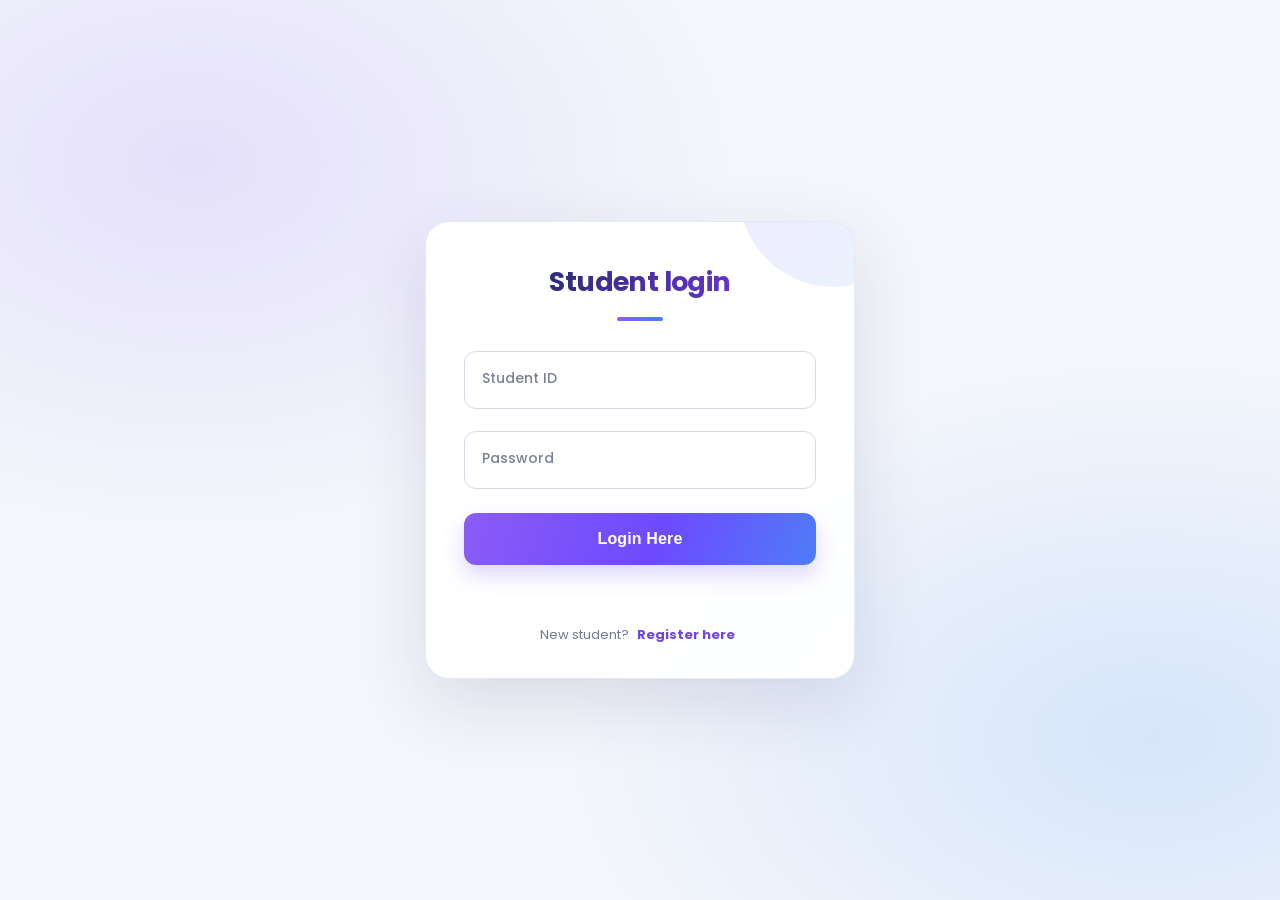
==== index.html @ 9620a956 "new update" ====
﻿<!DOCTYPE html>
<html lang="bn">
<head>
    <meta charset="UTF-8">
    <meta name="viewport" content="width=device-width, initial-scale=1.0">
    <title>Student Login - Online Exam</title>
    <link rel="stylesheet" href="css/style.css">
    <link rel="stylesheet" href="css/student-login.css">
</head>
<body>
    <div class="container login-container">
        <h2 style="text-align: center;">Student login</h2>
        <form id="login-form">
            <div class="form-group floating-field">
                <input type="text" id="login_id" placeholder=" " autocomplete="username" required>
                <label for="login_id">Student ID</label>
            </div>
            <div class="form-group floating-field">
                <input type="password" id="login_pass" placeholder=" " autocomplete="current-password" required>
                <label for="login_pass">Password</label>
            </div>
            <button type="submit" class="btn-submit" id="login-btn">Login Here</button>
            <p id="login-msg" style="text-align: center; margin-top: 15px; font-weight: bold;"></p>
        </form>
        <form id="register-form">
            <div class="form-group floating-field"><input type="text" id="register-name" placeholder=" " autocomplete="name" required><label for="register-name">Full Name</label></div>
            <div class="form-group floating-field"><input type="tel" id="register-mobile" placeholder=" " inputmode="tel" autocomplete="tel" required><label for="register-mobile">Mobile Number (Student ID)</label></div>
            <div class="form-group floating-field"><input type="password" id="register-password" placeholder=" " minlength="4" autocomplete="new-password" required><label for="register-password">Create Password</label></div>
            <button type="submit" class="btn-submit" id="register-btn">Create Account</button>
            <p id="register-msg" style="text-align: center; margin-top: 15px; font-weight: bold;"></p>
        </form>
        <p class="auth-switch"><span id="auth-switch-prompt">New student?</span> <button type="button" id="auth-switch-btn">Register here</button></p>
    </div>

    <script src="js/api.js?v=20260930-4"></script>
    <script src="js/login.js?v=20260930-3"></script>
</body>
</html>
---- css/style.css ----
/* Google Font Import */
@import url('https://fonts.googleapis.com/css2?family=Poppins:wght@300;400;500;600;700&display=swap');

/* Global Styles */
* {
    margin: 0;
    padding: 0;
    box-sizing: border-box;
}

body {
    font-family: 'Poppins', sans-serif;
    background-color: #f4f7f6;
    color: #333;
    line-height: 1.6;
}

/* =========================================
   Admin Panel Layout (Sidebar & Main)
   ========================================= */
.admin-wrapper {
    display: flex;
    min-height: 100vh;
}

.sidebar {
    width: 260px;
    background: #1e293b; /* Modern Dark Blue/Gray */
    color: #ffffff;
    padding-top: 30px;
    box-shadow: 4px 0 10px rgba(0, 0, 0, 0.1);
    z-index: 10;
}

.sidebar h2 {
    text-align: center;
    font-weight: 600;
    font-size: 22px;
    border-bottom: 1px solid #334155;
    padding-bottom: 20px;
    margin-bottom: 20px;
    letter-spacing: 1px;
}

.sidebar ul {
    list-style: none;
}

.sidebar ul li a {
    display: flex;
    align-items: center;
    padding: 15px 25px;
    color: #cbd5e1;
    text-decoration: none;
    font-size: 15px;
    font-weight: 500;
    border-left: 4px solid transparent;
    transition: all 0.3s ease;
}

.sidebar ul li a:hover, 
.sidebar ul li a.active {
    background: #334155;
    color: #ffffff;
    border-left: 4px solid #3b82f6; /* Blue highlight */
    padding-left: 30px;
}

.main-content {
    flex: 1;
    padding: 40px;
    background-color: #f8fafc;
}

/* =========================================
   Container & Cards
   ========================================= */
.container {
    max-width: 850px;
    margin: 0 AUto;
    background: #ffffff;
    padding: 35px 40px;
    border-radius: 12px;
    box-shadow: 0 10px 25px rgba(0, 0, 0, 0.05);
    border: 1px solid #e2e8f0;
}

.container h1, .container h2 {
    color: #0f172a;
    margin-bottom: 25px;
    font-weight: 600;
    border-bottom: 2px solid #f1f5f9;
    padding-bottom: 10px;
}

/* =========================================
   Forms & Inputs
   ========================================= */
.form-group {
    margin-bottom: 20px;
}

.form-group label {
    display: block;
    font-weight: 500;
    margin-bottom: 8px;
    color: #475569;
    font-size: 14px;
}

.form-group input, 
.form-group textarea, 
.form-group select {
    width: 100%;
    padding: 12px 15px;
    border: 1px solid #cbd5e1;
    border-radius: 8px;
    font-family: 'Poppins', sans-serif;
    font-size: 15px;
    background-color: #f8fafc;
    transition: all 0.3s ease;
}

.form-group input:focus, 
.form-group textarea:focus, 
.form-group select:focus {
    outline: none;
    border-color: #3b82f6;
    background-color: #ffffff;
    box-shadow: 0 0 0 3px rgba(59, 130, 246, 0.15);
}

/* =========================================
   Buttons
   ========================================= */
.btn-submit {
    background: linear-gradient(135deg, #3b82f6, #2563eb);
    color: #ffffff;
    border: none;
    padding: 12px 25px;
    font-size: 16px;
    font-weight: 500;
    border-radius: 8px;
    cursor: pointer;
    margin-top: 10px;
    width: 100%;
    transition: all 0.3s ease;
    box-shadow: 0 4px 6px rgba(37, 99, 235, 0.2);
}

.btn-submit:hover {
    background: linear-gradient(135deg, #2563eb, #1d4ed8);
    transform: translateY(-2px);
    box-shadow: 0 6px 12px rgba(37, 99, 235, 0.3);
}

.btn-submit:disabled {
    background: #94a3b8;
    cursor: not-allowed;
    transform: none;
    box-shadow: none;
}

/* =========================================
   Student Exam Page Specific Styles
   ========================================= */
#timer {
    background: #fee2e2;
    color: #ef4444;
    padding: 10px 20px;
    border-radius: 50px;
    display: inline-block;
    /* float: left; */
    margin-top: -65px; /* Aligns with header */
    border: 1px solid #fca5a5;
}

.question-block {
    background: #ffffff;
    border: 1px solid #e2e8f0;
    border-radius: 8px;
    padding: 20px;
    margin-bottom: 25px;
    box-shadow: 0 2px 4px rgba(0,0,0,0.02);
    transition: border-color 0.3s ease;
}

.question-block:hover {
    border-color: #cbd5e1;
}

.question-block p {
    font-size: 16px;
    color: #1e293b;
    margin-bottom: 15px;
    font-weight: 500;
}

.question-block small {
    color: #64748b;
    font-weight: 400;
    display: block;
    margin-top: 5px;
}

.options label {
    display: block;
    background: #f8fafc;
    padding: 12px 15px;
    margin-bottom: 10px;
    border-radius: 6px;
    border: 1px solid #e2e8f0;
    cursor: pointer;
    transition: all 0.2s ease;
}

.options label:hover {
    background: #f1f5f9;
    border-color: #94a3b8;
}

.options input[type="radio"] {
    margin-right: 10px;
    transform: scale(1.2);
    cursor: pointer;
}

/* Message Styles */
#q-message, #s-message {
    text-align: center;
    padding-top: 15px;
    font-size: 15px;
}



/* =========================================
   Table Styles for Results Page
   ========================================= */
.result-table {
    width: 100%;
    border-collapse: collapse;
    margin-top: 20px;
    background: #ffffff;
    border-radius: 8px;
    overflow: hidden;
    box-shadow: 0 0 10px rgba(0,0,0,0.05);
}

.result-table thead {
    background-color: #1e293b;
    color: #ffffff;
}

.result-table th, .result-table td {
    padding: 12px 15px;
    text-align: left;
    border-bottom: 1px solid #e2e8f0;
}

.result-table th {
    font-weight: 600;
    font-size: 14px;
    letter-spacing: 0.5px;
}

.result-table tbody tr {
    transition: background-color 0.2s ease;
}

.result-table tbody tr:hover {
    background-color: #f1f5f9;
}

.result-table tbody tr:last-of-type {
    border-bottom: 2px solid #3b82f6;
}
.question-navigator { display:flex; flex-wrap:wrap; gap:8px; padding:14px; margin-bottom:18px; background:#f8fafc; border:1px solid #e2e8f0; border-radius:10px; }
.question-number { width:36px; height:36px; border:1px solid #fecaca; border-radius:8px; background:#fee2e2; color:#dc2626; font-weight:700; cursor:pointer; }
.question-number.answered { background:#dcfce7; border-color:#86efac; color:#16a34a; }
.question-number.active { outline:3px solid #bae6fd; outline-offset:1px; }
.quiz-actions { display:flex; justify-content:flex-start; align-items:center; gap:12px; margin-top:20px; }
.quiz-actions #submit-exam-btn { margin-left:auto !important; }
.btn-next { border:0; border-radius:7px; padding:10px 24px; background:#0ea5e9; color:#fff; font-weight:700; cursor:pointer; }
.btn-next:disabled { opacity:.55; cursor:not-allowed; }
.timer-pill { display:flex; flex-direction:column; align-items:stretch; gap:6px; min-width:145px; }
.timer-track { width:100%; height:6px; margin:0; overflow:hidden; background:#e2e8f0; border-radius:99px; }
.timer-progress { width:100%; height:100%; background:#22c55e; border-radius:inherit; transition:width 1s linear, background .3s ease; }
.timer-progress.warning { background:#ef4444; }
.cancel-btn { border:1px solid #fecaca; border-radius:7px; padding:10px 18px; background:#fff; color:#dc2626; font-weight:700; cursor:pointer; }
.cancel-btn:hover { background:#fef2f2; }
.question-block { padding:10px !important; margin-bottom:12px !important; }
.question-block p { margin:4px 0; line-height:1.45; }
.question-block .options { gap:5px !important; margin-top:7px !important; }
.question-block { position:relative; overflow:hidden; padding:22px 24px !important; margin:0 !important; background:#ffffff !important; border:1px solid #dbe4f0 !important; border-radius:16px !important; box-shadow:0 8px 24px rgba(30, 64, 175, .08); }
.question-block::before { content:''; position:absolute; inset:0 auto 0 0; width:5px; background:linear-gradient(180deg,#0ea5e9,#6366f1); }
.question-block p:first-child { margin:0 0 18px; padding-bottom:16px; border-bottom:1px solid #eef2f7; color:#172554; font-size:1.05em; font-weight:600; }
.question-block p:first-child b { display:inline-block; margin-right:5px; color:#0f172a; }
.question-block .question-label { color:#64748b !important; font-size:.88em; font-weight:700; }
.question-block .question-text { display:inline-block; padding:5px 10px; border-radius:7px; color:#1d4ed8; background:#eff6ff; font-size:1.08em; font-weight:700; }
.question-image { display:block; max-width:100%; max-height:280px; margin:0 auto 16px; border-radius:10px; object-fit:contain; border:1px solid #e2e8f0; background:#f8fafc; }
.question-block p:first-child small { display:block; margin-top:9px; color:#64748b !important; font-size:.78em; font-weight:500; }
.question-block .options { display:grid !important; grid-template-columns:1fr 1fr; gap:11px !important; margin-top:0 !important; }
.question-block .options label { display:block; padding:12px 14px; border:1px solid #e2e8f0; border-radius:10px; background:#f8fafc; color:#334155; cursor:pointer; transition:.2s ease; }
.question-block .options label:hover { border-color:#38bdf8; background:#f0f9ff; transform:translateY(-1px); }
.question-block .options input { accent-color:#2563eb; margin-right:8px; }
.question-block .options label:has(input:checked) { border-color:#22c55e; background:#f0fdf4; color:#166534; font-weight:600; }
@media (max-width:600px) { .question-block { padding:18px 16px !important; } .question-block .options { grid-template-columns:1fr; } }
---- css/student-login.css ----
body:has(.login-container) {
    min-height: 100vh;
    display: grid;
    place-items: center;
    padding: 28px 16px;
    overflow-x: hidden;
    background:
        radial-gradient(ellipse at 15% 18%, rgba(167, 139, 250, .2), transparent 35%),
        radial-gradient(ellipse at 90% 82%, rgba(96, 165, 250, .2), transparent 36%),
        #f4f6fb;
}

.login-container {
    position: relative;
    width: min(100%, 430px);
    max-width: 430px;
    margin: 0 auto;
    padding: 38px 38px 30px;
    overflow: hidden;
    border: 1px solid rgba(226, 232, 240, .9);
    border-radius: 24px;
    background: rgba(255,255,255,.94);
    box-shadow: 0 24px 70px rgba(45, 35, 90, .13);
    animation: login-card-in .65s cubic-bezier(.2,.8,.2,1) both;
}

.login-container::before {
    content: "";
    position: absolute;
    width: 190px;
    height: 190px;
    top: -125px;
    right: -75px;
    border-radius: 50%;
    background: linear-gradient(135deg, #8b5cf6, #60a5fa);
    opacity: .13;
    pointer-events: none;
}

.login-container h2 {
    position: relative;
    margin: 0 0 30px;
    padding: 0 0 18px;
    border: 0;
    text-align: center;
    font-size: 27px;
    font-weight: 700;
    letter-spacing: -.6px;
    background: linear-gradient(100deg, #172554, #7c3aed);
    color: transparent;
    background-clip: text;
}

.login-container h2::after {
    content: "";
    position: absolute;
    width: 46px;
    height: 4px;
    left: calc(50% - 23px);
    bottom: 0;
    border-radius: 5px;
    background: linear-gradient(90deg, #8b5cf6, #3b82f6);
}

.login-container form { animation: form-fade-in .3s ease both; }
.login-container .form-group { position: relative; margin: 0 0 22px; }
.login-container .floating-field input {
    width: 100%;
    height: 58px;
    padding: 17px 15px 10px;
    border: 1.5px solid #d6d9e5;
    border-radius: 12px;
    outline: 0;
    background: #fff;
    color: #172033;
    font: 500 15px 'Poppins', sans-serif;
    transition: border-color .2s, box-shadow .2s, transform .2s;
}

.login-container .floating-field input:hover { border-color: #a78bfa; }
.login-container .floating-field input:focus {
    border-color: #8b5cf6;
    box-shadow: 0 0 0 4px rgba(139,92,246,.12);
}

.login-container .floating-field label {
    position: absolute;
    z-index: 1;
    top: 18px;
    left: 13px;
    padding: 0 5px;
    color: #7b8191;
    background: #fff;
    font-size: 14px;
    line-height: 1.4;
    cursor: text;
    pointer-events: none;
    transition: top .18s ease, color .18s ease, font-size .18s ease;
}

.login-container .floating-field input:focus + label,
.login-container .floating-field input:not(:placeholder-shown) + label {
    top: -9px;
    color: #7c3aed;
    font-size: 11px;
    font-weight: 600;
}

.login-container .btn-submit {
    min-height: 52px;
    margin-top: 2px;
    border-radius: 12px;
    background: linear-gradient(110deg, #8b5cf6, #6d4aff 55%, #4f7cf7);
    box-shadow: 0 10px 22px rgba(109,74,255,.23);
    font-weight: 600;
    letter-spacing: .15px;
    transition: transform .2s, box-shadow .2s, filter .2s;
}

.login-container .btn-submit:hover {
    transform: translateY(-2px);
    filter: saturate(1.08);
    box-shadow: 0 14px 27px rgba(109,74,255,.3);
}

.login-container .btn-submit:active { transform: translateY(0) scale(.99); }
.login-container .btn-submit:disabled { opacity: .7; }
.login-container #login-msg, .login-container #register-msg { min-height: 22px; font-size: 13px; }

.auth-switch {
    margin: 20px 0 0;
    color: #71798b;
    text-align: center;
    font-size: 13px;
}

.auth-switch button {
    border: 0;
    padding: 3px 5px;
    background: none;
    color: #7045df;
    font: inherit;
    font-weight: 700;
    cursor: pointer;
}

.auth-switch button:hover { color: #4f46e5; text-decoration: underline; }
#register-form { display: none; }

@keyframes login-card-in {
    from { opacity: 0; transform: translateY(18px) scale(.985); }
    to { opacity: 1; transform: translateY(0) scale(1); }
}

@keyframes form-fade-in {
    from { opacity: 0; transform: translateY(5px); }
    to { opacity: 1; transform: translateY(0); }
}

@media (max-width: 480px) {
    body:has(.login-container) { padding: 18px 13px; }
    .login-container { padding: 31px 23px 25px; border-radius: 20px; }
    .login-container h2 { font-size: 24px; }
}

@media (prefers-reduced-motion: reduce) {
    .login-container, .login-container form { animation: none; }
    .login-container *, .login-container *::before, .login-container *::after { transition-duration: .01ms !important; }
}
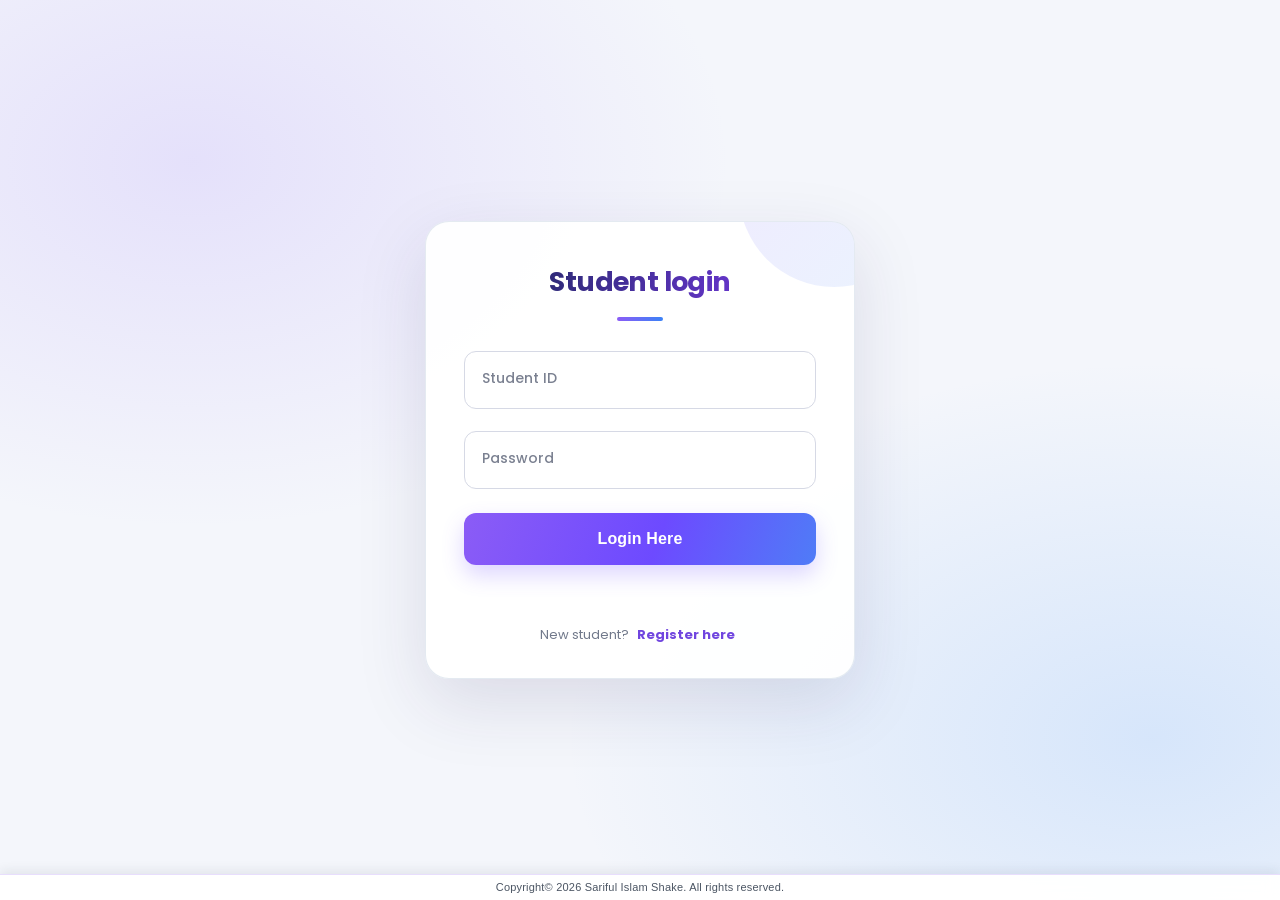
==== commit 2ae87462: "responsive mobile" ====
--- a/index.html
+++ b/index.html
@@ -4,8 +4,13 @@
     <meta charset="UTF-8">
     <meta name="viewport" content="width=device-width, initial-scale=1.0">
     <title>Student Login - Online Exam</title>
+    <link rel="stylesheet" href="https://cdnjs.cloudflare.com/ajax/libs/font-awesome/6.4.0/css/all.min.css">
     <link rel="stylesheet" href="css/style.css">
     <link rel="stylesheet" href="css/student-login.css">
+    <link rel="stylesheet" href="css/responsive.css">
+<style>.site-copyright-footer{position:fixed;z-index:1200;left:0;right:0;bottom:0;width:100%;padding:6px 12px;border-top:1px solid rgba(139,92,246,.2);background:rgba(255,255,255,.97);box-shadow:0 -3px 12px rgba(31,41,55,.09);color:#4b5563;font:500 11px/1.2 Inter,Arial,sans-serif;letter-spacing:.2px;text-align:center;white-space:nowrap;backdrop-filter:blur(8px);pointer-events:none}@media(max-width:520px){.site-copyright-footer{padding:10px 12px;font-size:10px;white-space:normal}}
+</style>
+<style>body:has(.sidebar) .site-copyright-footer{left:260px;width:calc(100% - 260px)}@media(max-width:760px){body:has(.sidebar) .site-copyright-footer{left:0;width:100%}}@media(max-width:520px){.site-copyright-footer{padding:6px 10px;font-size:10px}}</style>
 </head>
 <body>
     <div class="container login-container">
@@ -24,7 +29,8 @@
         </form>
         <form id="register-form">
             <div class="form-group floating-field"><input type="text" id="register-name" placeholder=" " autocomplete="name" required><label for="register-name">Full Name</label></div>
-            <div class="form-group floating-field"><input type="tel" id="register-mobile" placeholder=" " inputmode="tel" autocomplete="tel" required><label for="register-mobile">Mobile Number (Student ID)</label></div>
+            <div class="form-group floating-field"><input type="tel" id="register-mobile" placeholder=" " inputmode="tel" autocomplete="tel" required><label for="register-mobile">Mobile Number</label></div>
+            <div class="form-group floating-field"><input type="email" id="register-email" placeholder=" " autocomplete="email" required><label for="register-email">Email Address</label></div>
             <div class="form-group floating-field"><input type="password" id="register-password" placeholder=" " minlength="4" autocomplete="new-password" required><label for="register-password">Create Password</label></div>
             <button type="submit" class="btn-submit" id="register-btn">Create Account</button>
             <p id="register-msg" style="text-align: center; margin-top: 15px; font-weight: bold;"></p>
@@ -32,7 +38,12 @@
         <p class="auth-switch"><span id="auth-switch-prompt">New student?</span> <button type="button" id="auth-switch-btn">Register here</button></p>
     </div>
 
-    <script src="js/api.js?v=20260930-4"></script>
-    <script src="js/login.js?v=20260930-3"></script>
+    <script src="js/api.js?v=20260930-toast1"></script>
+    <script src="js/login.js?v=20260930-toast1"></script>
+<footer class="site-copyright-footer">Copyright© 2026 Sariful Islam Shake. All rights reserved.</footer>
 </body>
 </html>
+
+
+
+
--- a/css/student-login.css
+++ b/css/student-login.css
@@ -126,6 +126,25 @@
 .login-container .btn-submit:active { transform: translateY(0) scale(.99); }
 .login-container .btn-submit:disabled { opacity: .7; }
 .login-container #login-msg, .login-container #register-msg { min-height: 22px; font-size: 13px; }
+.login-container #login-msg a, .login-container #register-msg a { color:#5b35cf; font-weight:600; text-decoration:none; white-space:nowrap; }
+.login-container #login-msg a:hover, .login-container #register-msg a:hover { text-decoration:underline; }
+.login-container #login-msg .fa-whatsapp, .login-container #register-msg .fa-whatsapp { color:#16a34a; }
+.login-container #login-msg .fa-envelope, .login-container #register-msg .fa-envelope { color:#2563eb; }
+.login-container #register-msg .registration-credentials {
+    display: grid;
+    grid-template-columns: 1fr 1fr;
+    gap: 6px 12px;
+    max-width: 290px;
+    margin: 12px auto 0;
+    padding: 12px 15px;
+    border: 1px solid #bbf7d0;
+    border-radius: 12px;
+    background: #f0fdf4;
+    color: #166534;
+    text-align: left;
+}
+.login-container #register-msg .registration-credentials span { color: #52705b; font-weight: 500; }
+.login-container #register-msg .registration-credentials strong { text-align: right; overflow-wrap: anywhere; }
 
 .auth-switch {
     margin: 20px 0 0;
--- a/css/responsive.css
+++ b/css/responsive.css
@@ -0,0 +1,199 @@
+* {
+    min-width: 0;
+}
+
+html,
+body {
+    max-width: 100%;
+    overflow-x: hidden;
+}
+
+img,
+canvas,
+video {
+    max-width: 100%;
+}
+
+input,
+select,
+textarea,
+button {
+    max-width: 100%;
+}
+
+@media (max-width: 900px) {
+    body:has(.sidebar) {
+        display: flex !important;
+        height: auto !important;
+        min-height: 100vh;
+        flex-direction: column !important;
+        overflow: auto !important;
+    }
+
+    .student-wrapper,
+    .layout {
+        width: 100%;
+        min-height: 100vh;
+        flex-direction: column !important;
+    }
+
+    .sidebar {
+        width: 100% !important;
+        max-height: none !important;
+        flex: 0 0 auto !important;
+        overflow: visible !important;
+        padding: 12px !important;
+        border-right: 0 !important;
+        border-bottom: 1px solid #e5e7eb;
+    }
+
+    .sidebar-menu,
+    .menu {
+        display: grid !important;
+        grid-template-columns: repeat(auto-fit, minmax(132px, 1fr));
+        gap: 3px;
+        margin: 0;
+        padding: 0;
+    }
+
+    .sidebar-menu li,
+    .menu li {
+        min-width: 0;
+        list-style: none;
+    }
+
+    .sidebar-menu li a,
+    .menu a {
+        min-height: 40px;
+        margin: 0 0 3px !important;
+        padding: 9px !important;
+        overflow-wrap: anywhere;
+    }
+
+    .menu-category {
+        margin: 12px 0 6px 8px !important;
+    }
+
+    .sidebar-profile {
+        margin-top: 10px !important;
+    }
+
+    .main-content,
+    main.main-content,
+    body:has(.sidebar) > main {
+        width: 100%;
+        min-width: 0;
+        padding: 16px !important;
+        overflow: visible !important;
+    }
+
+    .form-grid {
+        grid-template-columns: repeat(2, minmax(0, 1fr)) !important;
+    }
+
+    .form-group,
+    .form-container,
+    .table-container,
+    .content-panel {
+        min-width: 0;
+    }
+
+    .form-group input,
+    .form-group select,
+    .form-group textarea {
+        width: 100%;
+    }
+
+    .table-container,
+    .table-responsive,
+    .table-wrapper {
+        max-width: 100%;
+        overflow-x: auto !important;
+        -webkit-overflow-scrolling: touch;
+    }
+
+    table {
+        min-width: 620px;
+    }
+
+    .top-header,
+    .quiz-heading {
+        flex-wrap: wrap;
+    }
+
+    .math-symbol-dialog,
+    .structure-dialog {
+        width: calc(100vw - 24px) !important;
+        max-width: calc(100vw - 24px) !important;
+        max-height: calc(100dvh - 24px) !important;
+    }
+
+    .math-dialog-content,
+    .structure-dialog-content {
+        max-height: calc(100dvh - 90px) !important;
+    }
+}
+
+@media (max-width: 600px) {
+    .main-content,
+    main.main-content,
+    body:has(.sidebar) > main {
+        padding: 12px !important;
+    }
+
+    .form-container,
+    .table-container,
+    .content-panel {
+        padding: 15px !important;
+        border-radius: 12px;
+    }
+
+    .form-grid {
+        grid-template-columns: minmax(0, 1fr) !important;
+        gap: 14px;
+    }
+
+    .form-group.full-width,
+    .question-settings-row {
+        grid-column: 1 / -1 !important;
+    }
+
+    .question-settings-row {
+        grid-template-columns: repeat(3, minmax(0, 1fr)) !important;
+        width: 100%;
+    }
+
+    .answer-options-grid {
+        grid-template-columns: minmax(0, 1fr) !important;
+    }
+
+    .question-meta-grid {
+        grid-template-columns: minmax(0, 1fr) !important;
+    }
+
+    .dashboard-grid,
+    .result-summary-grid,
+    .result-detail-summary,
+    .combined-subject-list {
+        grid-template-columns: minmax(0, 1fr) !important;
+    }
+
+    .top-header {
+        align-items: flex-start;
+        gap: 10px;
+    }
+
+    .top-header h1,
+    .header-greeting h1 {
+        font-size: 20px !important;
+    }
+
+    .btn-submit,
+    .btn-cancel {
+        margin-left: 0;
+    }
+
+    .question-settings-row input {
+        padding: 9px 8px !important;
+    }
+}
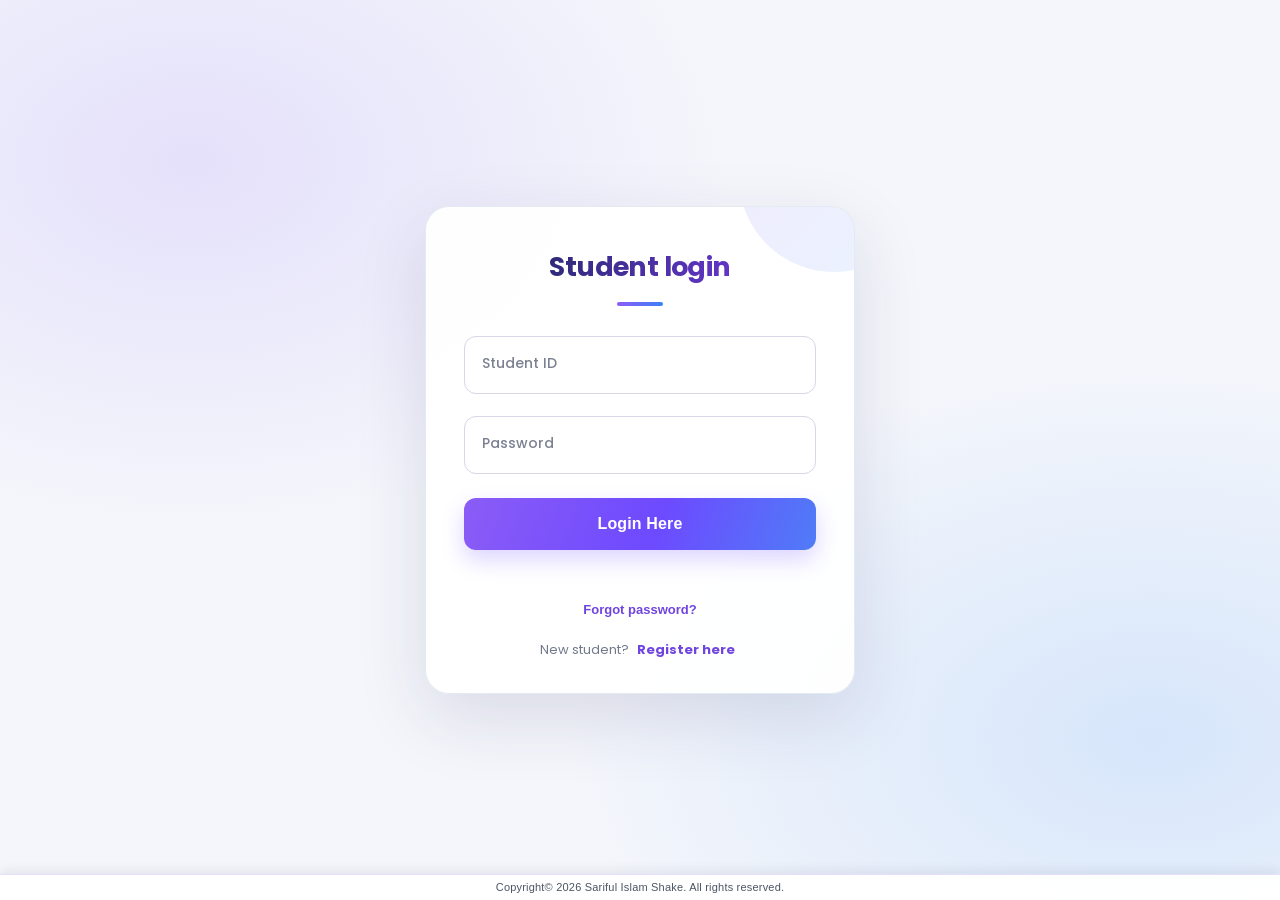
==== commit b2d47e84: "loader and resume" ====
--- a/index.html
+++ b/index.html
@@ -1,7 +1,8 @@
-﻿<!DOCTYPE html>
+<!DOCTYPE html>
 <html lang="bn">
 <head>
-    <meta charset="UTF-8">
+        <link rel="icon" type="image/png" href="assets/exam.png">
+<meta charset="UTF-8">
     <meta name="viewport" content="width=device-width, initial-scale=1.0">
     <title>Student Login - Online Exam</title>
     <link rel="stylesheet" href="https://cdnjs.cloudflare.com/ajax/libs/font-awesome/6.4.0/css/all.min.css">
@@ -11,8 +12,10 @@
 <style>.site-copyright-footer{position:fixed;z-index:1200;left:0;right:0;bottom:0;width:100%;padding:6px 12px;border-top:1px solid rgba(139,92,246,.2);background:rgba(255,255,255,.97);box-shadow:0 -3px 12px rgba(31,41,55,.09);color:#4b5563;font:500 11px/1.2 Inter,Arial,sans-serif;letter-spacing:.2px;text-align:center;white-space:nowrap;backdrop-filter:blur(8px);pointer-events:none}@media(max-width:520px){.site-copyright-footer{padding:10px 12px;font-size:10px;white-space:normal}}
 </style>
 <style>body:has(.sidebar) .site-copyright-footer{left:260px;width:calc(100% - 260px)}@media(max-width:760px){body:has(.sidebar) .site-copyright-footer{left:0;width:100%}}@media(max-width:520px){.site-copyright-footer{padding:6px 10px;font-size:10px}}</style>
+    <link rel="stylesheet" href="css/page-loader.css">
 </head>
 <body>
+    <script src="js/page-loader.js"></script>
     <div class="container login-container">
         <h2 style="text-align: center;">Student login</h2>
         <form id="login-form">
@@ -26,6 +29,25 @@
             </div>
             <button type="submit" class="btn-submit" id="login-btn">Login Here</button>
             <p id="login-msg" style="text-align: center; margin-top: 15px; font-weight: bold;"></p>
+            <button type="button" class="forgot-password-link" id="forgot-password-btn">Forgot password?</button>
+        </form>
+        <form id="forgot-password-form">
+            <p class="forgot-password-help">Enter your User Name (Student ID) and create a new password.</p>
+            <div class="form-group floating-field">
+                <input type="text" id="forgot-user-id" placeholder=" " autocomplete="username" required>
+                <label for="forgot-user-id">User Name / Student ID</label>
+            </div>
+            <div class="form-group floating-field">
+                <input type="password" id="forgot-new-password" placeholder=" " minlength="4" autocomplete="new-password" required>
+                <label for="forgot-new-password">New Password</label>
+            </div>
+            <div class="form-group floating-field">
+                <input type="password" id="forgot-confirm-password" placeholder=" " minlength="4" autocomplete="new-password" required>
+                <label for="forgot-confirm-password">Confirm New Password</label>
+            </div>
+            <button type="submit" class="btn-submit" id="forgot-password-submit">Create New Password</button>
+            <p id="forgot-password-msg" style="text-align: center; margin-top: 15px; font-weight: bold;" role="status"></p>
+            <button type="button" class="forgot-password-link" id="back-to-login-btn">Back to login</button>
         </form>
         <form id="register-form">
             <div class="form-group floating-field"><input type="text" id="register-name" placeholder=" " autocomplete="name" required><label for="register-name">Full Name</label></div>
@@ -39,7 +61,7 @@
     </div>
 
     <script src="js/api.js?v=20260930-toast1"></script>
-    <script src="js/login.js?v=20260930-toast1"></script>
+    <script src="js/login.js?v=20261004-forgot-password"></script>
 <footer class="site-copyright-footer">Copyright© 2026 Sariful Islam Shake. All rights reserved.</footer>
 </body>
 </html>
--- a/css/student-login.css
+++ b/css/student-login.css
@@ -125,7 +125,7 @@
 
 .login-container .btn-submit:active { transform: translateY(0) scale(.99); }
 .login-container .btn-submit:disabled { opacity: .7; }
-.login-container #login-msg, .login-container #register-msg { min-height: 22px; font-size: 13px; }
+.login-container #login-msg, .login-container #register-msg, .login-container #forgot-password-msg { min-height: 22px; font-size: 13px; }
 .login-container #login-msg a, .login-container #register-msg a { color:#5b35cf; font-weight:600; text-decoration:none; white-space:nowrap; }
 .login-container #login-msg a:hover, .login-container #register-msg a:hover { text-decoration:underline; }
 .login-container #login-msg .fa-whatsapp, .login-container #register-msg .fa-whatsapp { color:#16a34a; }
@@ -165,6 +165,10 @@
 
 .auth-switch button:hover { color: #4f46e5; text-decoration: underline; }
 #register-form { display: none; }
+#forgot-password-form { display: none; }
+.forgot-password-link { display:block; width:max-content; margin:15px auto 0; border:0; background:none; color:#7045df; font:600 13px 'Poppins',sans-serif; cursor:pointer; }
+.forgot-password-link:hover { color:#4f46e5; text-decoration:underline; }
+.forgot-password-help { margin:-8px 0 22px; color:#71798b; font-size:13px; text-align:center; }
 
 @keyframes login-card-in {
     from { opacity: 0; transform: translateY(18px) scale(.985); }
--- a/css/page-loader.css
+++ b/css/page-loader.css
@@ -0,0 +1,39 @@
+.page-loader {
+    position: fixed;
+    z-index: 99999;
+    inset: 0;
+    display: grid;
+    place-items: center;
+    padding: 24px;
+    background: radial-gradient(ellipse at 50% 35%, #fff 0%, #f6f3ff 48%, #e9e6ff 100%);
+    opacity: 1;
+    visibility: visible;
+    transition: opacity .45s ease, visibility .45s ease;
+}
+.page-loader.is-leaving { opacity: 0; visibility: hidden; pointer-events: none; }
+.page-loader__card { display: grid; justify-items: center; gap: 17px; color: #312e81; font: 600 14px/1.4 Inter, system-ui, sans-serif; letter-spacing: .02em; }
+.page-loader__mark { position: relative; display: grid; width: 82px; height: 82px; place-items: center; border-radius: 26px; color: #fff; font-size: 30px; background: linear-gradient(145deg, #8b5cf6, #4f46e5); box-shadow: 0 16px 40px #6d5ce45c; animation: loader-float 1.8s ease-in-out infinite; }
+.page-loader__mark::before, .page-loader__mark::after { content: ''; position: absolute; inset: -8px; border: 2px solid #8b5cf655; border-radius: 31px; animation: loader-ring 1.8s ease-out infinite; }
+.page-loader__mark::after { animation-delay: .9s; }
+.page-loader__dots { display: flex; gap: 6px; }
+.page-loader__dots i { width: 6px; height: 6px; border-radius: 50%; background: #7c3aed; animation: loader-dot .9s ease-in-out infinite alternate; }
+.page-loader__dots i:nth-child(2) { animation-delay: .18s; }
+.page-loader__dots i:nth-child(3) { animation-delay: .36s; }
+@keyframes loader-float { 50% { transform: translateY(-5px) rotate(-3deg); } }
+@keyframes loader-ring { 0% { transform: scale(.85); opacity: .8; } 100% { transform: scale(1.28); opacity: 0; } }
+@keyframes loader-dot { to { transform: translateY(-5px); opacity: .45; } }
+@media (prefers-reduced-motion: reduce) { .page-loader *, .page-loader *::before, .page-loader *::after { animation-duration: 2s !important; } }
+
+/* A short, cheerful acknowledgement for every button action. */
+.action-loader { position:fixed; z-index:100001; inset:0; display:grid; place-items:center; padding:24px; background:rgba(31,22,64,.08); opacity:0; visibility:hidden; pointer-events:none; transition:opacity .18s ease,visibility .18s ease; }
+.action-loader.is-visible { opacity:1; visibility:visible; }
+.action-loader__card { display:grid; grid-template-columns:auto 1fr; align-items:center; column-gap:12px; min-width:210px; padding:13px 16px; border:1px solid rgba(255,255,255,.85); border-radius:17px; background:rgba(255,255,255,.96); color:#312e81; box-shadow:0 16px 45px rgba(76,55,145,.25); font:600 13px/1.3 Inter,system-ui,sans-serif; transform:translateY(8px) scale(.97); transition:transform .2s ease; }
+.action-loader.is-visible .action-loader__card { transform:translateY(0) scale(1); }
+.action-loader__orbit { display:grid; width:34px; height:34px; place-items:center; border:3px solid #ddd6fe; border-top-color:#7c3aed; border-radius:50%; color:#7c3aed; animation:action-loader-spin .8s linear infinite; }
+.action-loader__orbit i { font-size:12px; animation:action-loader-counter-spin .8s linear infinite; }
+.action-loader__bar { grid-column:1/-1; height:3px; overflow:hidden; margin-top:10px; border-radius:99px; background:#ede9fe; }
+.action-loader__bar i { display:block; width:46%; height:100%; border-radius:inherit; background:linear-gradient(90deg,#8b5cf6,#60a5fa); animation:action-loader-sweep .75s ease-in-out infinite; }
+@keyframes action-loader-spin { to { transform:rotate(360deg); } }
+@keyframes action-loader-counter-spin { to { transform:rotate(-360deg); } }
+@keyframes action-loader-sweep { 0% { transform:translateX(-110%); } 100% { transform:translateX(260%); } }
+@media (prefers-reduced-motion: reduce) { .action-loader *, .action-loader *::before, .action-loader *::after { animation:none !important; } }
